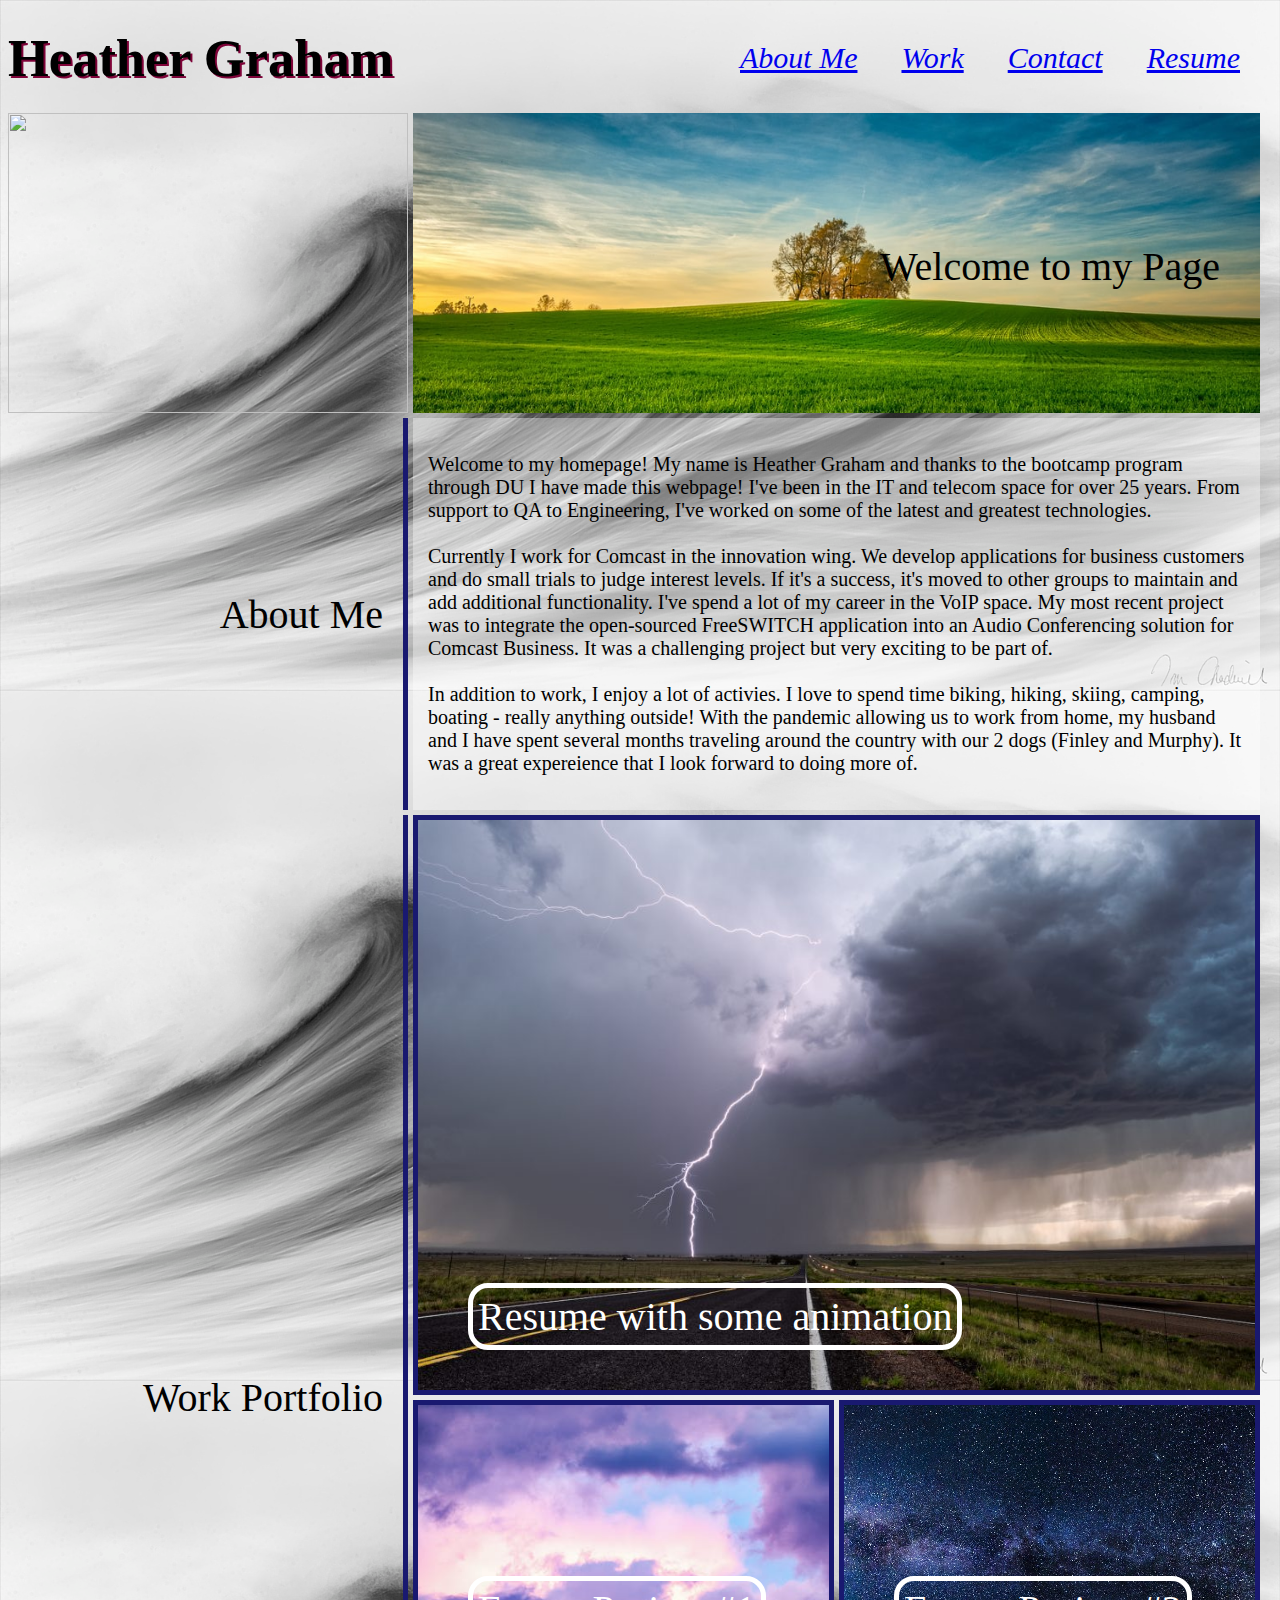
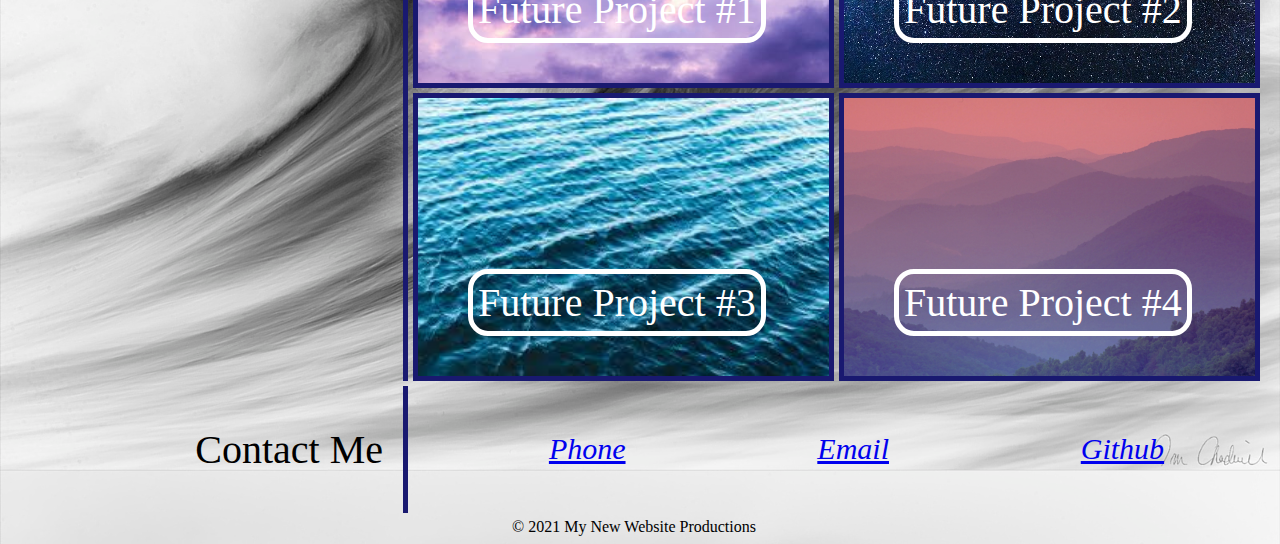
==== index.html @ ed70a85c "first commit" ====
<!DOCTYPE html>
<html lang="en">

<head>
    <meta charset="UTF-8" />
    <meta name="viewport" content="width=device-width, initial-scale=1.0" />
    <title>Heather Graham Portfolio</title>
    <link rel="stylesheet" href="./assets/css/style.css" />
</head>

<body>
    <main class="grid-item">
        <div class="heading1">
            <h2>Heather Graham</h2>
        </div>
        <!-- The following defines the nav bar at the top  -->
        <div class="navbar">
            <nav>
                <ul>
                    <li> <a href="#about-me">About Me</a></li>
                    <li> <a href="#work-portfolio">Work</a></li>
                    <li> <a href="#contact-me">Contact</a></li>
                    <li> <a href="./resume.html" target="blank">Resume</a></li>
                </ul>
            </nav>
        </div>
        <!-- The following defines the self image at the top  -->
        <div class="selfpic">
            <img class="define-img" src="./assets/images/IMG_2210.JPG">
        </div>
        <!-- Defines the banner (with pic) near the top  -->
        <div class="banner">
            <img class="define-img" src="./assets/images/grass.jpeg">
            <div class="welcome">
                <p>Welcome to my Page</p>
            </div>
        </div>
        <!-- Defines the about me section  -->
        <div class="about">
            <p class="title-align" id="about-me">About Me</p>
        </div>
        <div class="text">
            <p>
                Welcome to my homepage! My name is Heather Graham and thanks to the bootcamp program through DU I
                have made this webpage! I've been in the IT and telecom space for over 25 years. From support to QA
                to Engineering, I've worked on some of the latest and greatest technologies.
                <br> <br>
                Currently I work for Comcast in the innovation wing. We develop applications for business customers
                and do small trials to judge interest levels. If it's a success, it's moved to other groups to
                maintain and add additional functionality. I've spend a lot of my career in the VoIP space. My
                most recent project was to integrate the open-sourced FreeSWITCH application into an Audio
                Conferencing solution for Comcast Business. It was a challenging project but very exciting to be
                part of.
                <br> <br>
                In addition to work, I enjoy a lot of activies. I love to spend time biking, hiking, skiing,
                camping, boating - really anything outside! With the pandemic allowing us to work from home, my
                husband and I have spent several months traveling around the country with our 2 dogs (Finley and
                Murphy). It was a great expereience that I look forward to doing more of.
            </p>
        </div>
        <!-- Work Portfolio Section  -->
        <div class="work">
            <p class="title-align" id="work-portfolio">Work Portfolio</p>
        </div>
        <!-- Pictures for the work portfolio  -->
        <div class="bigp">
            <a href="./resume.html" target="blank">
                <img class="big-img make-larger" src="./assets/images/storm.jpeg" alt="storm picture" />
                <div class="bottom-left">
                    <p>Resume with some animation</p>
                </div>
            </a>
        </div>
        <div class="lp1">
            <a href="./assets/images/coming-soon.jpeg" target="blank">
                <img class="define-img make-larger" src="./assets/images/future1.jpeg" alt="Picture of Clouds" />
                <div class="bottom-left">
                    <p>Future Project #1</p>
                </div>
            </a>
        </div>
        <div class="lp2">
            <a href="./assets/images/coming-soon.jpeg" target="blank">
                <img class="define-img make-larger" src="./assets/images/future2.jpeg" alt="Picture of Space" />
                <div class="bottom-left">
                    <p>Future Project #2</p>
                </div>
            </a>
        </div>
        <div class="lp3">
            <a href="./assets/images/coming-soon.jpeg" target="blank">
                <img class="define-img make-larger" src="./assets/images/future3.jpeg" alt="Picture of Waves" />
                <div class="bottom-left">
                    <p>Future Project #3</p>
                </div>
            </a>
        </div>
        <div class="lp4">
            <a href="./assets/images/coming-soon.jpeg" target="blank">
                <img class="define-img make-larger" src="./assets/images/future4.jpeg" alt="Picture of Mountains" />
                <div class="bottom-left">
                    <p>Future Project #4</p>
                </div>
            </a>
        </div>
        <!-- Defines the contact section at the bottom  -->
        <div class="contact">
            <p class="title-align" id="contact-me">Contact Me</p>
        </div>
        <div class="info">
            <section>
                <ul>
                    <li> <a href="tel:1-303-8110-7801">Phone</a></li>
                    <li> <a href="mailto: heather.graham@yahoo.com">Email</a></li>
                    <li> <a href="https://github.com/mtnbiker72" target="blank">Github</a></li>
                </ul>
            </section>
        </div>
    </main>
</body>
<!-- Footer for the page  -->
<footer class="text-center">
    © 2021 My New Website Productions
</footer>

</html>
---- assets/css/style.css ----
/* Default background theme  */
body {
  margin-right: 20px;
  background-image: url(../images/waves.jpeg);  
  background-size: contain;
}

/* Define grid area for page */
.heading1 {
  grid-area: heading1;
  font-size: 35px;
  text-shadow: 2px 2px rgb(126, 3, 56);
  align-self: center;
}
.navbar {
  grid-area: navbar;
  font-style: italic;
  align-self: center;
  justify-self: right;
}
.selfpic {
  grid-area: selfpic;
}
.banner {
  grid-area: banner;
  position: relative;
}
.about {
  grid-area: about;
  position: relative;
  font-size: 40px;
  padding-right: 20px;
  border-right: 5px solid midnightblue;
  display: grid;
}
.text {
  grid-area: text;
  font-size: 20px;
  background-color: rgba(255, 255, 255, 0.392);
  padding: 15px;
}
.work {
  grid-area: work;
  position: relative;
  font-size: 40px;
  padding-right: 20px;
  border-right: 5px solid midnightblue;
  display: grid;
}
.bigp {
  grid-area: bigp;
  position: relative;
  border: 5px solid midnightblue;
}
.lp1 {
  grid-area: lp1;
  position: relative;
  border: 5px solid midnightblue;
}
.lp2 {
  grid-area: lp2;
  position: relative;
  border: 5px solid midnightblue;
}
.lp3 {
  grid-area: lp3;
  position: relative;
  border: 5px solid midnightblue;
}
.lp4 {
  grid-area: lp4;
  position: relative;
  border: 5px solid midnightblue;
}
.contact {
  grid-area: contact;
  position: relative;
  font-size: 40px;
  padding-right: 20px;
  border-right: 5px solid midnightblue;
  display: grid;
}
.info {
  grid-area: info;
  align-self: center;
}
.footer {
  grid-area: footer;
}

/* Define images  */
.define-img {
  object-fit: cover;
  width: 100%;
  height: 100%;
  max-height: 500px;
}

/* Define large image on center of page  */
.big-img {
  object-fit: cover;
  width: 100%;
  height: 100%;
  /* max-height: 900px; */
}

/* The following defines the navigation bar at the top  */
nav ul {
  text-align: right;
  justify-content: space-around;
}
nav ul li {
  display: inline-block;
  padding-left: 20px;
  padding-right: 20px;
  font-size: 30px;
}

/* The following defines the text in the banner  */
.banner p {
  position:absolute;
  bottom: 150px;
  top: 300px;
  right: 120px;
  font-size: 40px;
  font-style: bold;
}

/* Changes the background when the user hovers over the about, contact, or work section  */
.about:hover {
  background-color: rgba(9, 9, 201, 0.4);
}
.work:hover {
  background-color: rgba(9, 9, 201, 0.4);
}
.contact:hover {
  background-color: rgba(9, 9, 201, 0.4);
}

/* The following defines the contact info at the bottom of the page  */
section ul {
  display: flex;
  text-align: right;
  justify-content: space-around;
  font-style: italic;
}
section ul li {
    display: inline-block;
    padding-left: 20px;
    padding-right: 20px;
    font-size: 30px;
}

/* Align the footer in the center  */
.text-center {
  text-align: center;
}

/* Define the position of the Future Project tags on the pictures  */
.bottom-left p {
    font-size: 40px;
    border: 5px solid white;
    color: white;
    border-radius: 20px;
    position: absolute;
    left: 50px;
    bottom: 0px;
    padding: 5px;
    z-index: 9999;
}

/* Defines the welcome banner text  */
.banner .welcome p {
  font-style: 45;
  position: absolute;
  right: 40px;
  top: 90px;
}
/* When the user hovers over a picture, do this */
.make-larger:hover {
  transform: scale(1.05);
  border: 5px solid white;
  position: absolute;
  border-radius: 10px;
  z-index: 9998;
}

/* This is how the screen will be layed out for a mobile device by default  */
/* Relocate the text describing the section so it is centered  */
.grid-item {
  display: grid;
  grid-template-columns: 1fr;
  grid-template-areas: 
      "heading1"
      "navbar"
      "selfpic"
      "banner"
      "about"
      "text"
      "work"
      "bigp"
      "lp1"
      "lp2"
      "lp3"
      "lp4"
      "contact"
      "info"
      "footer"
  }
  .title-align {
      align-self: center;
      justify-self: center;
  }
  h2 {
    margin-top: 20px;
    margin-bottom: 20px;
  }

/* This is how the screen will be layed out for a tablet size   */
/* Relocate the text describing the section so it is centered  */
@media screen and (min-width: 768px) {
  .grid-item {
      display: grid;
      grid-template-columns: 1fr 1fr;
      grid-template-areas: 
          "heading1 heading1"
          "navbar navbar"
          "selfpic banner"
          "about about"
          "text text"
          "work work"
          "bigp bigp"
          "lp1 lp2"
          "lp3 lp4"
          "contact contact"
          "info info"  
          "footer footer"
  }
  .title-align {
    justify-self: center;
    align-self: center;
  }
}
/* This is how the screen will be layed out for a monitor   */
/* Relocate the text describing the section so it is centered  */
@media screen and (min-width: 1025px) {
  .grid-item {
      display: grid;
      grid-template-columns: 400px repeat(2, 1fr);
      grid-template-rows: auto 300px auto repeat(4, 1fr) auto auto;
      gap: 5px;
      grid-template-areas: 
          "heading1 navbar navbar"
          "selfpic banner banner"
          "about text text"
          "work bigp bigp"
          "work bigp bigp"
          "work lp1 lp2"
          "work lp3 lp4"
          "contact info info"
          "footer footer footer"
  }
  .title-align {
      justify-self: right;
      align-self: center;
  }
}
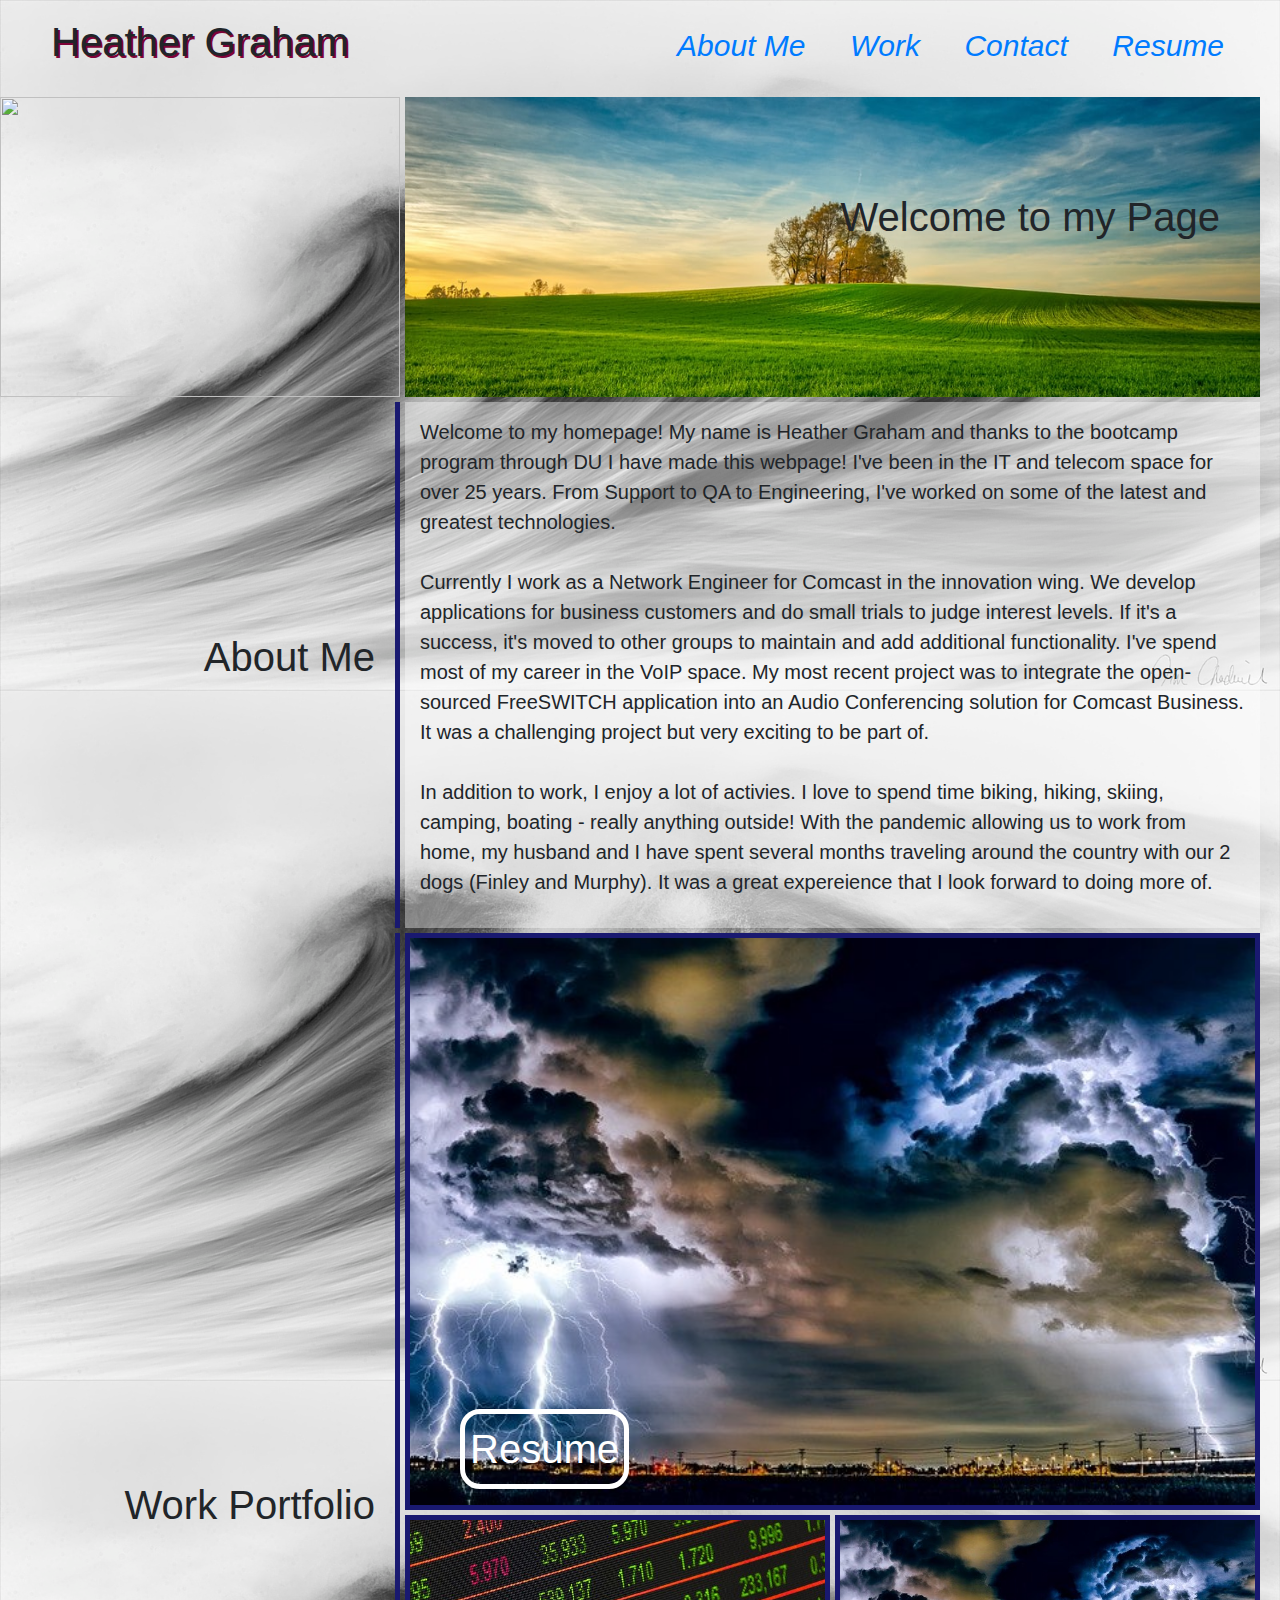
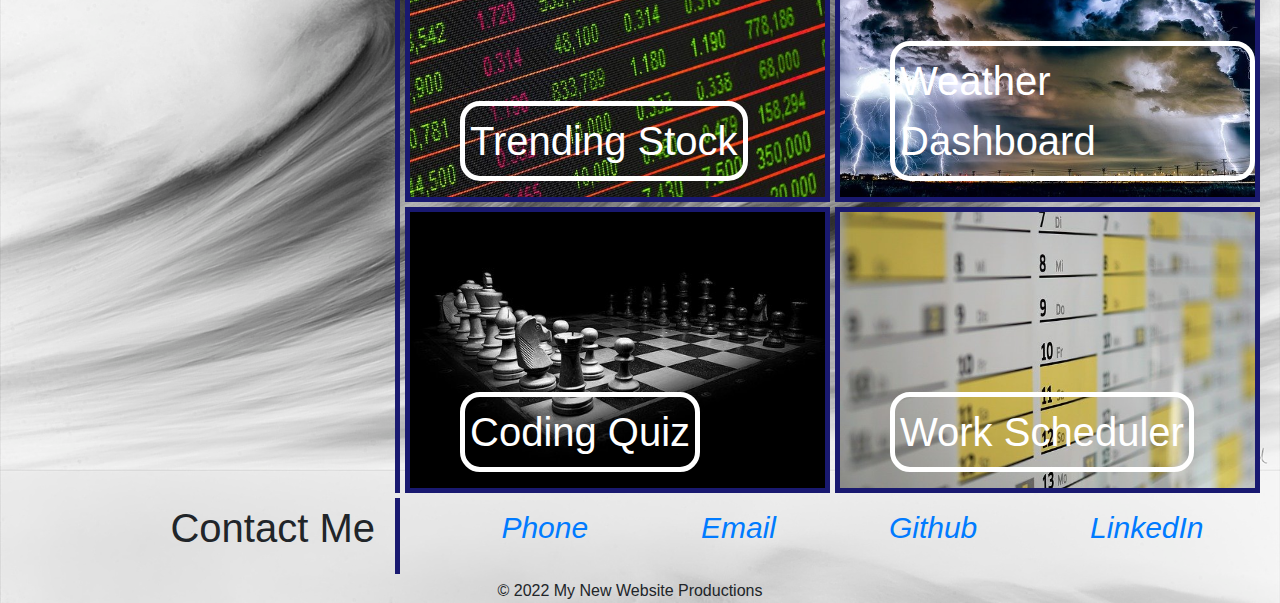
==== commit 8465b53e: "added new html file and updated pics" ====
--- a/index.html
+++ b/index.html
@@ -5,13 +5,14 @@
     <meta charset="UTF-8" />
     <meta name="viewport" content="width=device-width, initial-scale=1.0" />
     <title>Heather Graham Portfolio</title>
+    <link rel="stylesheet" href="https://cdn.jsdelivr.net/npm/bootstrap@4.6.1/dist/css/bootstrap.min.css">
     <link rel="stylesheet" href="./assets/css/style.css" />
 </head>
 
 <body>
     <main class="grid-item">
         <div class="heading1">
-            <h2>Heather Graham</h2>
+            <h1>Heather Graham</h1>
         </div>
         <!-- The following defines the nav bar at the top  -->
         <div class="navbar">
@@ -42,12 +43,12 @@
         <div class="text">
             <p>
                 Welcome to my homepage! My name is Heather Graham and thanks to the bootcamp program through DU I
-                have made this webpage! I've been in the IT and telecom space for over 25 years. From support to QA
+                have made this webpage! I've been in the IT and telecom space for over 25 years. From Support to QA
                 to Engineering, I've worked on some of the latest and greatest technologies.
                 <br> <br>
-                Currently I work for Comcast in the innovation wing. We develop applications for business customers
-                and do small trials to judge interest levels. If it's a success, it's moved to other groups to
-                maintain and add additional functionality. I've spend a lot of my career in the VoIP space. My
+                Currently I work as a Network Engineer for Comcast in the innovation wing. We develop applications for
+                business customers and do small trials to judge interest levels. If it's a success, it's moved to other
+                groups to maintain and add additional functionality. I've spend most of my career in the VoIP space. My
                 most recent project was to integrate the open-sourced FreeSWITCH application into an Audio
                 Conferencing solution for Comcast Business. It was a challenging project but very exciting to be
                 part of.
@@ -65,41 +66,46 @@
         <!-- Pictures for the work portfolio  -->
         <div class="bigp">
             <a href="./resume.html" target="blank">
-                <img class="big-img make-larger" src="./assets/images/storm.jpeg" alt="storm picture" />
+                <img class="big-img make-larger" src="./assets/images/thunderstorm-g595ab679e_640.jpg"
+                    alt="storm picture" />
                 <div class="bottom-left">
-                    <p>Resume with some animation</p>
+                    <p>Resume</p>
                 </div>
             </a>
         </div>
         <div class="lp1">
-            <a href="./assets/images/coming-soon.jpeg" target="blank">
-                <img class="define-img make-larger" src="./assets/images/future1.jpeg" alt="Picture of Clouds" />
+            <a href="./projects.html" target="blank">
+                <img class="define-img make-larger" src="./assets/images/business-g639226963_640.jpg"
+                    alt="Picture of Clouds" />
                 <div class="bottom-left">
-                    <p>Future Project #1</p>
+                    <p>Trending Stock</p>
                 </div>
             </a>
         </div>
         <div class="lp2">
-            <a href="./assets/images/coming-soon.jpeg" target="blank">
-                <img class="define-img make-larger" src="./assets/images/future2.jpeg" alt="Picture of Space" />
+            <a href="./projects.html" target="blank">
+                <img class="define-img make-larger" src="./assets/images/thunderstorm-g595ab679e_640.jpg"
+                    alt="Picture of Space" />
                 <div class="bottom-left">
-                    <p>Future Project #2</p>
+                    <p>Weather Dashboard</p>
                 </div>
             </a>
         </div>
         <div class="lp3">
-            <a href="./assets/images/coming-soon.jpeg" target="blank">
-                <img class="define-img make-larger" src="./assets/images/future3.jpeg" alt="Picture of Waves" />
+            <a href="./projects.html" target="blank">
+                <img class="define-img make-larger" src="./assets/images/chess-gfce90c50e_640.jpg"
+                    alt="Picture of Waves" />
                 <div class="bottom-left">
-                    <p>Future Project #3</p>
+                    <p>Coding Quiz</p>
                 </div>
             </a>
         </div>
         <div class="lp4">
-            <a href="./assets/images/coming-soon.jpeg" target="blank">
-                <img class="define-img make-larger" src="./assets/images/future4.jpeg" alt="Picture of Mountains" />
+            <a href="./projects.html" target="blank">
+                <img class="define-img make-larger" src="./assets/images/calendar-g19b78f8f2_640.jpg"
+                    alt="Picture of Mountains" />
                 <div class="bottom-left">
-                    <p>Future Project #4</p>
+                    <p>Work Scheduler</p>
                 </div>
             </a>
         </div>
@@ -110,9 +116,10 @@
         <div class="info">
             <section>
                 <ul>
-                    <li> <a href="tel:1-303-8110-7801">Phone</a></li>
+                    <li> <a href="tel:1-303-810-7801">Phone</a></li>
                     <li> <a href="mailto: heather.graham@yahoo.com">Email</a></li>
                     <li> <a href="https://github.com/mtnbiker72" target="blank">Github</a></li>
+                    <li> <a href="https://www.linkedin.com/in/heather-graham-88b1711/" target="blank">LinkedIn</a></li>
                 </ul>
             </section>
         </div>
@@ -120,7 +127,7 @@
 </body>
 <!-- Footer for the page  -->
 <footer class="text-center">
-    © 2021 My New Website Productions
+    © 2022 My New Website Productions
 </footer>
 
 </html>--- a/assets/css/style.css
+++ b/assets/css/style.css
@@ -8,15 +8,17 @@
 /* Define grid area for page */
 .heading1 {
   grid-area: heading1;
-  font-size: 35px;
+  font-size: 50px;
   text-shadow: 2px 2px rgb(126, 3, 56);
   align-self: center;
+  text-align: center;
 }
 .navbar {
   grid-area: navbar;
   font-style: italic;
   align-self: center;
   justify-self: right;
+  margin-top: 15px;
 }
 .selfpic {
   grid-area: selfpic;
@@ -95,6 +97,9 @@
   height: 100%;
   max-height: 500px;
 }
+p .small-text {
+  font-size: 20;
+}
 
 /* Define large image on center of page  */
 .big-img {
@@ -128,13 +133,13 @@
 
 /* Changes the background when the user hovers over the about, contact, or work section  */
 .about:hover {
-  background-color: rgba(9, 9, 201, 0.4);
+  background-color: rgba(132, 132, 134, 0.4);
 }
 .work:hover {
-  background-color: rgba(9, 9, 201, 0.4);
+  background-color: rgba(132, 132, 134, 0.4);
 }
 .contact:hover {
-  background-color: rgba(9, 9, 201, 0.4);
+  background-color: rgba(132, 132, 134, 0.4);
 }
 
 /* The following defines the contact info at the bottom of the page  */
